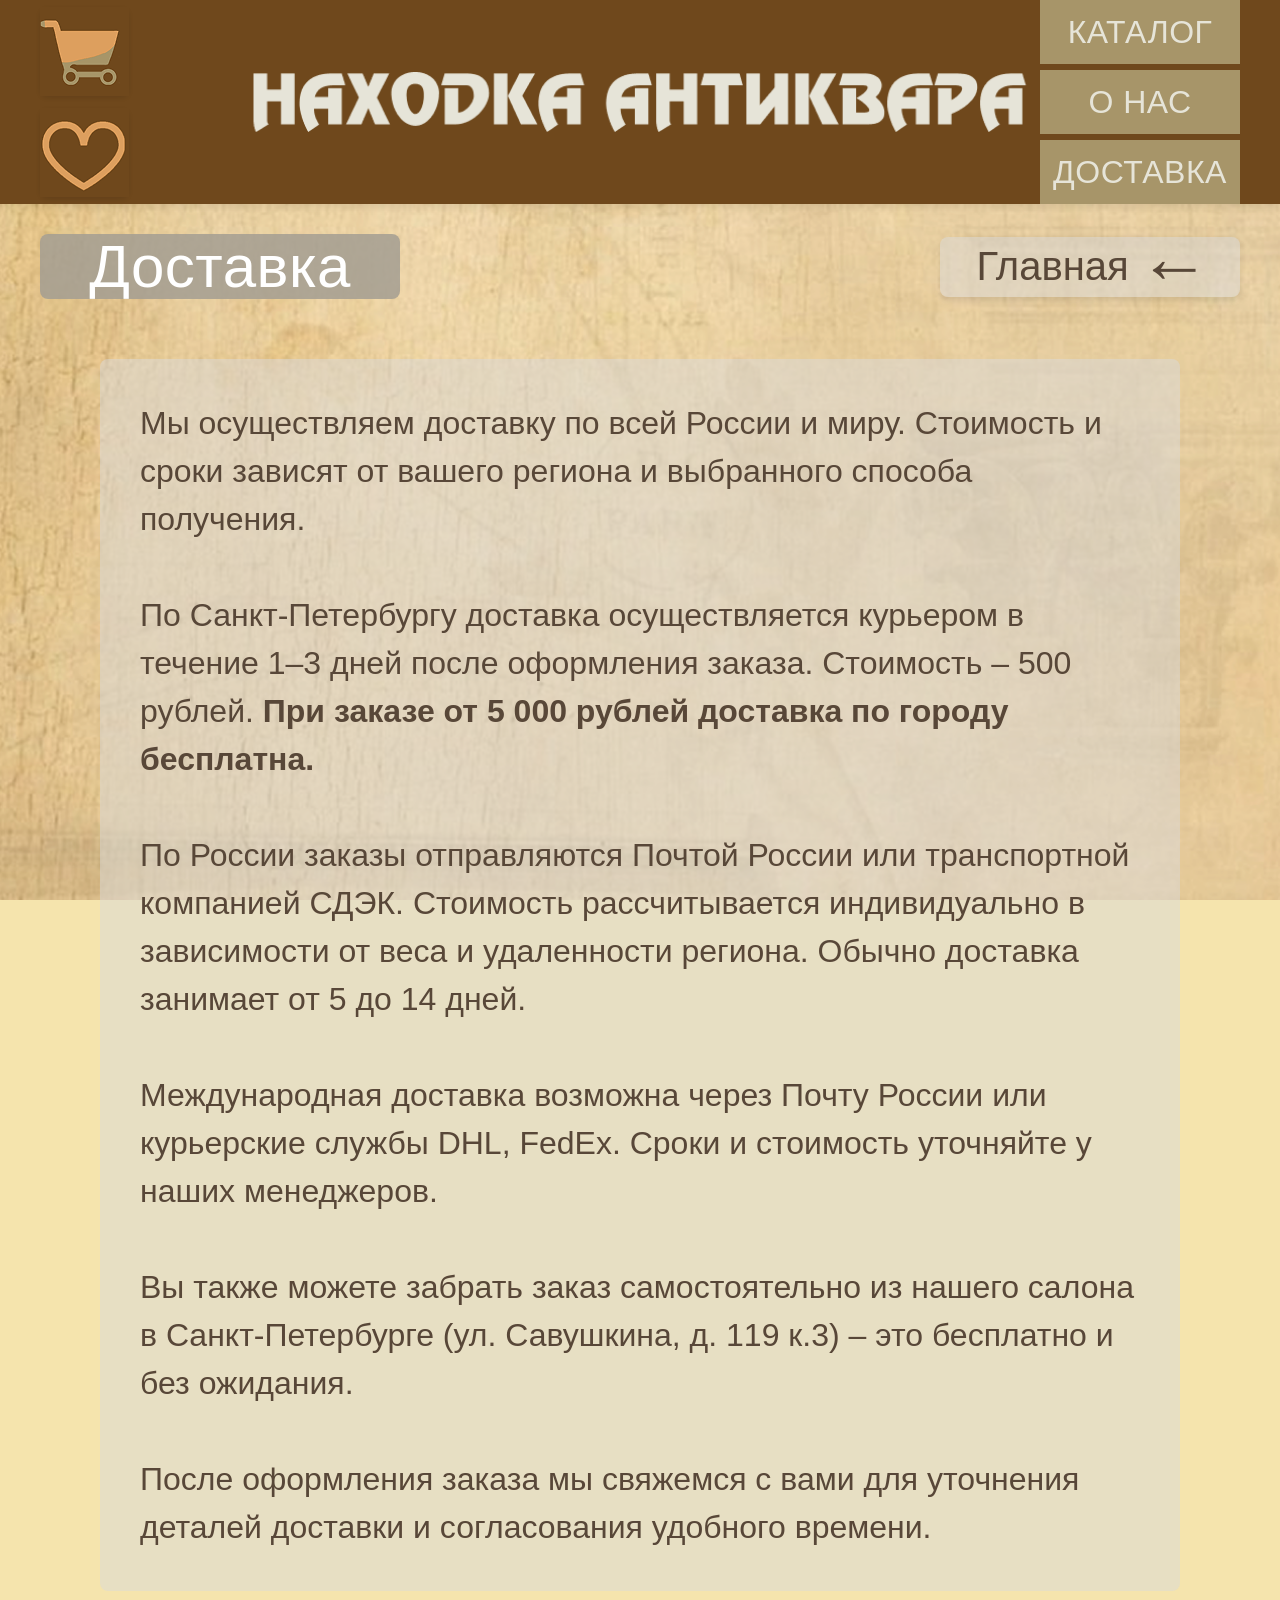
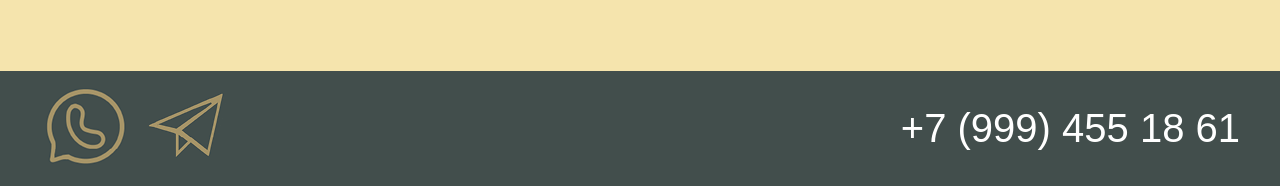
==== delivery.html @ 9cb162ad "Add files via upload" ====
<!DOCTYPE html>
<html lang="ru">
<head>
    <meta charset="UTF-8">
    <meta name="viewport" content="width=device-width, initial-scale=1.0, maximum-scale=1.0, user-scalable=yes">
    <title>Доставка</title>
    <link rel="stylesheet" href="styles.css">
</head>
<body>
    <!-- Шапка сайта -->
    <header class="header">
        <div class="left-buttons">
            <a href="cart.html" class="icon-btn" aria-label="Корзина" style="text-decoration: none;">
                <img src="images/basket.png" alt="basket">
            </a>
            <a href="favorites.html" class="icon-btn" aria-label="Избранное" style="text-decoration: none;">
                <img src="images/like.png" alt="like">
            </a>
        </div>

        <div class="logo-container">
            <img src="images/logo.png" alt="Логотип">
        </div>

       <div class="right-buttons">
    <a href="catalog.html" style="text-decoration: none;">
        <button class="text-btn">Каталог</button>
    </a>
    <a href="about.html" style="text-decoration: none;">
        <button class="text-btn">О нас</button>
    </a>
    <button class="text-btn">Доставка</button>
</div>
    </header>

    <!-- Плашка Доставка и кнопка Главная -->
    <section class="delivery-header-section">
        <div class="delivery-title-plate">
            <span class="delivery-title-text">Доставка</span>
        </div>
        <a href="index.html" class="delivery-home-button">
            <span class="delivery-home-text">Главная</span>
            <span class="delivery-home-arrow">←</span>
        </a>
    </section>

    <!-- Блок с текстом -->
    <section class="delivery-text-section">
        <div class="delivery-text-container">
            <p class="delivery-text">
                Мы осуществляем доставку по всей России и миру. Стоимость и сроки зависят от вашего региона и выбранного способа получения.<br><br>
                По Санкт-Петербургу доставка осуществляется курьером в течение 1–3 дней после оформления заказа. Стоимость – 500 рублей. <strong>При заказе от 5 000 рублей доставка по городу бесплатна.</strong><br><br>
                По России заказы отправляются Почтой России или транспортной компанией СДЭК. Стоимость рассчитывается индивидуально в зависимости от веса и удаленности региона. Обычно доставка занимает от 5 до 14 дней.<br><br>
                Международная доставка возможна через Почту России или курьерские службы DHL, FedEx. Сроки и стоимость уточняйте у наших менеджеров.<br><br>
                Вы также можете забрать заказ самостоятельно из нашего салона в Санкт-Петербурге (ул. Савушкина, д. 119 к.3) – это бесплатно и без ожидания.<br><br>
                После оформления заказа мы свяжемся с вами для уточнения деталей доставки и согласования удобного времени.
            </p>
        </div>
    </section>

    <!-- Подвал сайта -->
    <footer class="footer">
    <div class="footer-left">
        <a href="https://chat.whatsapp.com/BnHddYTeJC20vGCimjl019" target="_blank" class="footer-icon-link">
            <img src="images/Whatsapp.png" alt="WhatsApp" class="footer-icon">
        </a>
        <a href="https://t.me/+VTYAbY_cedFiZDFi" target="_blank" class="footer-icon-link">
            <img src="images/telega.png" alt="Telegram" class="footer-icon">
        </a>
    </div>
    <div class="footer-right">
        <a href="tel:+79994551861" class="phone-number" style="text-decoration: none; color: #FFFFFF;">+7 (999) 455 18 61</a>
    </div>
</footer>
</body>
</html>
---- styles.css ----
/* ===== ГЛОБАЛЬНЫЕ НАСТРОЙКИ ===== */
* {
    margin: 0;
    padding: 0;
    box-sizing: border-box;
}

body {
    margin: 0;
    min-height: 100vh;
    position: relative;
    background-color: #F5E4AD;
    display: flex;
    flex-direction: column;
    font-family: 'Century Gothic', sans-serif;
}

/* Картинка-наложение (фон с прозрачностью) */
body::after {
    content: "";
    position: fixed;
    top: 0;
    left: 0;
    width: 100%;
    height: 100%;
    background-image: url('images/background.png');
    background-repeat: no-repeat;
    background-position: center;
    background-size: cover;
    opacity: 0.85;
    pointer-events: none;
    z-index: 1;
}

/* Весь контент поверх картинки */
.header, .content, main, footer, section, nav, div {
    position: relative;
    z-index: 2;
}

/* ===== ШАПКА ===== */
.header {
    height: 204px;
    background-color: #6F481C;
    width: 100%;
    display: flex;
    align-items: center;
    justify-content: space-between;
    padding: 0 40px;
    z-index: 2;
    box-shadow: 0 2px 10px rgba(0,0,0,0.1);
}

.left-buttons {
    display: flex;
    flex-direction: column;
    gap: 12px;
    flex-shrink: 0;
}

.icon-btn {
    width: 89px;
    height: 89px;
    background-color: #6F481C;
    border: none;
    display: flex;
    align-items: center;
    justify-content: center;
    cursor: pointer;
    transition: opacity 0.2s;
    padding: 0;
}

.icon-btn:hover {
    opacity: 0.9;
}

.icon-btn img {
    width: 100%;
    height: 100%;
    object-fit: contain;
}

.logo-container {
    position: absolute;
    left: 50%;
    transform: translateX(-50%);
    width: 773px;
    height: 62px;
}

.logo-container img {
    width: 100%;
    height: 100%;
    object-fit: contain;
    display: block;
}

.right-buttons {
    display: flex;
    flex-direction: column;
    gap: 6px;
    flex-shrink: 0;
}

.text-btn {
    width: 200px;
    height: 64px;
    background-color: rgba(223, 226, 181, 0.5);
    border: none;
    display: flex;
    align-items: center;
    justify-content: center;
    font-family: 'Century Gothic', sans-serif;
    font-size: 32px;
    font-weight: 400;
    color: #E6E4D8;
    cursor: pointer;
    transition: background-color 0.2s;
    text-transform: uppercase;
    letter-spacing: 0.5px;
    line-height: 1;
    padding: 0 5px;
    white-space: nowrap;
}

.text-btn:hover {
    background-color: rgba(223, 226, 181, 0.7);
}

/* ===== КАРУСЕЛЬ ===== */
.carousel-section {
    margin-top: 183px;
    margin-bottom: 60px;
    padding: 0 40px;
    position: relative;
    z-index: 2;
}

.carousel-container {
    width: 100%;
    overflow-x: auto;
    overflow-y: hidden;
    white-space: nowrap;
    padding-bottom: 20px;
    scrollbar-width: thin;
    scrollbar-color: #584738 #D9D9D9;
}

.carousel-container::-webkit-scrollbar {
    height: 8px;
}

.carousel-container::-webkit-scrollbar-track {
    background: #D9D9D9;
    border-radius: 10px;
}

.carousel-container::-webkit-scrollbar-thumb {
    background: #584738;
    border-radius: 10px;
}

.carousel-track {
    display: inline-flex;
    gap: 30px;
}

.product-card {
    width: 599px;
    flex-shrink: 0;
    display: flex;
    flex-direction: column;
}

.product-image {
    width: 100%;
    height: 424px;
    object-fit: cover;
    display: block;
    border-radius: 8px 8px 0 0;
}

.card-title {
    font-family: 'Impact', sans-serif;
    font-size: 64px;
    color: #584738;
    margin: 20px 0 5px 0;
    text-align: center;
    font-weight: normal;
    letter-spacing: 1px;
    width: 100%;
}

.card-underline {
    width: 465px;
    height: 4px;
    background-color: #584738;
    margin: 0 auto 20px auto;
}

.card-subtitle {
    width: 531px;
    height: 44px;
    background-color: rgba(217, 217, 217, 0.5);
    display: flex;
    align-items: center;
    justify-content: center;
    margin: 0 auto;
}

.card-subtitle-text {
    font-family: 'Century Gothic', sans-serif;
    font-size: 32px;
    color: #584738;
    font-weight: 400;
    white-space: nowrap;
}

/* ===== ПЛАШКА ПОИСКА ===== */
.search-section {
    margin-top: 176px;
    margin-bottom: 60px;
    padding: 0 40px;
    position: relative;
    z-index: 2;
    display: flex;
    justify-content: center;
}

.search-container {
    width: 860px;
    height: 84px;
    background-color: rgba(217, 217, 217, 0.5);
    display: flex;
    align-items: center;
    border-radius: 8px;
}

.search-input {
    width: 100%;
    height: 100%;
    background: transparent;
    border: none;
    outline: none;
    font-family: 'Century Gothic', sans-serif;
    font-size: 52px;
    color: #584738;
    font-weight: 400;
    padding-left: 30px;
    padding-right: 20px;
}

.search-input::placeholder {
    color: #584738;
    opacity: 0.7;
    font-family: 'Century Gothic', sans-serif;
    font-size: 52px;
}

.search-input:focus {
    outline: none;
}

/* ===== ПЛАШКА КАТАЛОГ ===== */
.catalog-section {
    margin-top: 70px;
    margin-bottom: 60px;
    padding: 0 40px;
    position: relative;
    z-index: 2;
    display: flex;
    justify-content: flex-start;
    align-items: center;
    gap: 30px;
    flex-wrap: wrap;
}

.catalog-plate {
    width: 266px;
    height: 94px;
    background-color: #A49E92;
    display: flex;
    align-items: center;
    justify-content: center;
    border-radius: 8px;
     margin-left: 550px;
}

.catalog-text {
    font-family: 'Impact', sans-serif;
    font-size: 64px;
    color: #E6E4D8;
    font-weight: normal;
    letter-spacing: 0.5px;
    text-transform: uppercase;
}

/* Кнопка "Главная" */
.home-button {
    width: 300px;
    height: 60px;
    background-color: rgba(217, 217, 217, 0.5);
    display: flex;
    align-items: center;
    justify-content: center;
    border-radius: 8px;
    gap: 15px;
    padding: 0 20px;
    text-decoration: none; /* убирает подчеркивание */
    border: none; /* убирает границу */
    outline: none; /* убирает обводку */
    cursor: pointer;
    transition: all 0.3s ease;
    box-shadow: 0 4px 6px rgba(0, 0, 0, 0.1);
    margin-left: auto; /* прижимает к правому краю */
    margin-top: 0;
    color: inherit; /* наследует цвет текста */
}

.home-text {
    font-family: 'Century Gothic', sans-serif;
    font-size: 40px;
    color: #584738;
    font-weight: 400;
    white-space: nowrap;
    transition: color 0.3s ease;
}

.home-arrow {
    font-family: 'Arial', sans-serif;
    font-size: 60px;
    color: #584738;
    line-height: 1;
    font-weight: 400;
    display: inline-block;
    transform: scale(1.2);
    transition: transform 0.3s ease;
}

/* Убираем фиолетовое подчеркивание для всех состояний */
.home-button:link,
.home-button:visited,
.home-button:hover,
.home-button:active {
    text-decoration: none;
    color: inherit;
}

/* Анимация при наведении - загорается */
.home-button:hover {
    background-color: rgba(237, 237, 237, 0.8);
    transform: translateY(-2px);
    box-shadow: 0 8px 15px rgba(88, 71, 56, 0.4);
}

.home-button:hover .home-text {
    color: #4a3d30;
}

.home-button:hover .home-arrow {
    transform: scale(1.3);
}

/* Анимация при клике - увеличивается и загорается */
.home-button:active {
    transform: scale(1.05);
    background-color: rgba(247, 247, 247, 0.9);
    box-shadow: 0 0 25px rgba(88, 71, 56, 0.8);
    transition: all 0.1s ease;
}

/* ===== ПЛАШКА ФИЛЬТРЫ ===== */
.filter-section {
    margin-top: 80px;
    margin-bottom: 60px;
    width: 100%;
    position: relative;
    z-index: 2;
}

.filter-container {
    width: 100%;
    height: 85px;
    background-color: rgba(217, 217, 217, 0.5);
    display: flex;
    flex-direction: column;
    align-items: center;
    justify-content: center;
    position: relative;
}

.filter-group {
    display: flex;
    align-items: center;
    justify-content: center;
    gap: 15px;
    margin-bottom: 5px;
    flex-wrap: wrap;
}

.filter-icon {
    width: 50px;
    height: 50px;
    object-fit: contain;
}

.filter-text {
    font-family: 'Century Gothic', sans-serif;
    font-size: 60px;
    color: #584738;
    font-weight: 400;
    white-space: nowrap;
}

.filter-underline {
    width: 750px;
    height: 4px;
    background-color: #584738;
    margin-top: 5px;
}

/* ===== СЕТКА ТОВАРОВ ===== */
.products-grid-section {
    margin-top: 70px;
    margin-bottom: 60px;
    padding: 0 40px;
    position: relative;
    z-index: 2;
    max-height: 800px;
    overflow-y: auto;
    scrollbar-width: thin;
    scrollbar-color: #584738 #D9D9D9;
}

.products-grid-section::-webkit-scrollbar {
    width: 8px;
}

.products-grid-section::-webkit-scrollbar-track {
    background: #D9D9D9;
    border-radius: 10px;
}

.products-grid-section::-webkit-scrollbar-thumb {
    background: #584738;
    border-radius: 10px;
}

.products-grid {
    display: grid;
    grid-template-columns: repeat(2, 1fr);
    row-gap: 120px;
    column-gap: 100px;
    justify-items: center;
}

.product-item {
    width: 450px;
    height: 600px;
    background-color: rgba(217, 217, 217, 0.5);
    display: flex;
    flex-direction: column;
    border-radius: 8px;
    overflow: hidden;
}

.product-item-image {
    width: 100%;
    height: 340px;
    object-fit: cover;
    display: block;
}

.product-item-title {
    font-family: 'Century Gothic', sans-serif;
    font-size: 40px;
    color: #584738;
    font-weight: 400;
    text-align: center;
    margin: 20px 0 10px 0;
    padding: 0 15px;
    white-space: normal;
    word-wrap: break-word;
    overflow-wrap: break-word;
    line-height: 1.2;
}

.product-item-price {
    font-family: 'Impact', sans-serif;
    font-size: 60px;
    color: #584738;
    font-weight: 400;
    text-align: center;
    margin-top: auto;
    margin-bottom: 25px;
}

/* ===== ПОДВАЛ ===== */
.footer {
    height: 115px;
    background-color: #424E4C;
    width: 100%;
    display: flex;
    align-items: center;
    justify-content: space-between;
    padding: 0 40px;
    position: relative;
    z-index: 2;
    margin-top: auto;
}

.footer-left {
    display: flex;
    gap: 20px;
    align-items: center;
}

.footer-icon {
    width: 89px;
    height: 89px;
    object-fit: contain;
    display: block;
}

.footer-right {
    display: flex;
    align-items: center;
}

.phone-number {
    font-family: 'Century Gothic', sans-serif;
    font-size: 40px;
    font-weight: 400;
    color: #FFFFFF;
    white-space: nowrap;
}

main.content {
    flex: 1;
}

/* ===== АДАПТАЦИЯ ДЛЯ МОБИЛЬНЫХ УСТРОЙСТВ ===== */
@media screen and (max-width: 768px) {
    /* Шапка */
    .header {
        height: auto;
        flex-direction: column;
        padding: 20px;
        gap: 20px;
    }

    .left-buttons {
        flex-direction: row;
        order: 2;
        width: 100%;
        justify-content: center;
    }

    .logo-container {
        position: static;
        transform: none;
        width: 100%;
        height: auto;
        margin: 10px 0;
    }

    .logo-container img {
        max-width: 100%;
        height: auto;
    }

    .right-buttons {
        flex-direction: row;
        flex-wrap: wrap;
        justify-content: center;
        width: 100%;
        order: 3;
    }

    .text-btn {
        width: 160px;
        font-size: 24px;
    }

    /* Карусель */
    .carousel-section {
        margin-top: 40px;
        padding: 0 15px;
    }

    .product-card {
        width: 300px;
    }

    .product-image {
        height: 212px;
    }

    .card-title {
        font-size: 40px;
    }

    .card-underline {
        width: 280px;
    }

    .card-subtitle {
        width: 280px;
    }

    .card-subtitle-text {
        font-size: 20px;
    }

    /* Плашка поиска */
    .search-section {
        margin-top: 40px;
        padding: 0 15px;
    }

    .search-container {
        width: 100%;
    }

    .search-input {
        font-size: 32px;
    }

    .search-input::placeholder {
        font-size: 32px;
    }

    /* Плашка каталог */
    .catalog-section {
        flex-direction: column;
        align-items: stretch;
        padding: 0 15px;
    }

    .catalog-plate {
        width: 100%;
        margin-left: 0;
    }

    .home-button {
        width: 100%;
        margin-left: 0;
    }

    .home-text {
        font-size: 32px;
    }

    .home-arrow {
        font-size: 48px;
    }

    /* Плашка фильтры */
    .filter-section {
        margin-top: 40px;
    }

    .filter-text {
        font-size: 32px;
        white-space: normal;
        text-align: center;
    }

    .filter-underline {
        width: 90%;
    }

    /* Сетка товаров */
    .products-grid-section {
        padding: 0 15px;
    }

    .products-grid {
        grid-template-columns: 1fr;
        row-gap: 60px;
        column-gap: 0;
    }

    .product-item {
        width: 100%;
        max-width: 450px;
        height: auto;
        min-height: 500px;
    }

    .product-item-title {
        font-size: 32px;
    }

    .product-item-price {
        font-size: 48px;
    }

    /* Подвал */
    .footer {
        height: auto;
        flex-direction: column;
        padding: 20px;
        gap: 20px;
    }

    .footer-left {
        justify-content: center;
    }

    .footer-right {
        width: 100%;
        justify-content: center;
    }

    .phone-number {
        font-size: 32px;
    }
}

/* Дополнительная адаптация для очень маленьких экранов */
@media screen and (max-width: 480px) {
    .text-btn {
        width: 130px;
        font-size: 20px;
        height: 50px;
    }

    .search-input {
        font-size: 24px;
    }

    .search-input::placeholder {
        font-size: 24px;
    }

    .catalog-text {
        font-size: 48px;
    }

    .filter-text {
        font-size: 24px;
    }

    .filter-icon {
        width: 40px;
        height: 40px;
    }

    .product-item-title {
        font-size: 24px;
    }

    .product-item-price {
        font-size: 40px;
    }

    .footer-icon {
        width: 60px;
        height: 60px;
    }

    .phone-number {
        font-size: 24px;
    }
}



/* ===== ГЛАВНАЯ СТРАНИЦА ===== */
.hero-text-section {
    margin-top: 70px;
    margin-bottom: 60px;
    padding: 0 40px;
    position: relative;
    z-index: 2;
    display: flex;
    justify-content: center;
    align-items: center;
    text-align: center;
}

.typing-text {
    font-family: 'Impact', sans-serif;
    font-size: 42px;
    color: #663636;
    font-weight: normal;
    letter-spacing: 1px;
    max-width: 1000px;
    margin: 0 auto;
    white-space: nowrap;
    overflow: hidden;
    animation: typing 3.5s steps(40, end);
}

/* Анимация печатающегося текста */
@keyframes typing {
    from { width: 0; }
    to { width: 100%; }
}

/* ===== КАРТИНКА НА ВСЮ ШИРИНУ ===== */
.full-width-image-section {
    margin-top: 30px;
    margin-bottom: 60px;
    width: 100%;
    position: relative;
    z-index: 2;
}

.full-width-image {
    width: 100%;
    height: auto;
    display: block;
    object-fit: cover;
}

/* ===== ПЛАШКА ПРЕИМУЩЕСТВА ===== */
.advantages-tag-section {
    margin-top: 50px;
    margin-bottom: 60px;
    padding: 0 40px;
    position: relative;
    z-index: 2;
    display: flex;
    justify-content: center;
}

.advantages-tag {
    width: 300px;
    height: 90px;
    background-color: #AAA396;
    display: flex;
    align-items: center;
    justify-content: center;
    border-radius: 8px;
}

.advantages-tag-text {
    font-family: 'Impact', sans-serif;
    font-size: 40px;
    color: #584738;
    font-weight: normal;
    letter-spacing: 0.5px;
}

/* ===== БЛОК ПРЕИМУЩЕСТВ ===== */
.advantages-section {
    margin-top: 50px;
    margin-bottom: 60px;
    padding: 0 40px;
    position: relative;
    z-index: 2;
    display: flex;
    flex-direction: column;
    align-items: center;
}

.advantages-row {
    display: flex;
    justify-content: center;
    gap: 150px;
    margin-bottom: 30px;
    flex-wrap: wrap;
}

.second-row {
    margin-top: 30px;
}

.advantage-item {
    width: 300px;
    display: flex;
    flex-direction: column;
    align-items: center;
    text-align: center;
}

.advantage-image-wrapper {
    width: 141px;
    height: 141px;
    margin-bottom: 20px;
    overflow: hidden;
    border-radius: 50%;
}

.advantage-image {
    width: 100%;
    height: 100%;
    object-fit: cover;
    transition: transform 0.3s ease, filter 0.3s ease, box-shadow 0.3s ease;
}

.advantage-image:hover {
    transform: scale(1.1);
    filter: brightness(1.1);
    box-shadow: 0 0 20px rgba(88, 71, 56, 0.5);
}

.advantage-title {
    font-family: 'Century Gothic', sans-serif;
    font-size: 32px;
    color: #000000;
    font-weight: 700;
    margin-bottom: 15px;
    text-align: center;
    width: 100%;
}

.advantage-text {
    font-family: 'Century Gothic', sans-serif;
    font-size: 24px;
    color: #000000;
    font-weight: 400;
    line-height: 1.4;
    text-align: center;
    width: 100%;
    word-wrap: break-word;
    overflow-wrap: break-word;
}

/* ===== КНОПКА АВТОРИЗАЦИИ ===== */
.auth-button-section {
    margin-top: 60px;
    margin-bottom: 60px;
    padding: 0 40px;
    position: relative;
    z-index: 2;
    display: flex;
    justify-content: center;
}

.auth-button {
    width: 785px;
    height: 110px;
    background-color: #AAA396;
    display: flex;
    align-items: center;
    justify-content: center;
    border-radius: 8px;
    cursor: pointer;
    transition: all 0.3s ease;
    box-shadow: 0 4px 6px rgba(0, 0, 0, 0.1);
}

.auth-button:hover {
    background-color: #b8b09f;
    transform: translateY(-2px);
    box-shadow: 0 8px 15px rgba(88, 71, 56, 0.4);
}

.auth-button:active {
    transform: scale(1.05);
    background-color: #c5bcab;
    box-shadow: 0 0 25px rgba(88, 71, 56, 0.8);
    transition: all 0.1s ease;
}

.auth-button-text {
    font-family: 'Impact', sans-serif;
    font-size: 60px;
    color: #584738;
    font-weight: normal;
    letter-spacing: 0.5px;
    transition: color 0.3s ease;
}

.auth-button:hover .auth-button-text {
    color: #4a3d30;
}

/* ===== БЛОК С КАРТОЙ И КОНТАКТАМИ ===== */
.map-contact-section {
    margin-top: 60px;
    margin-bottom: 60px;
    padding: 0 40px;
    position: relative;
    z-index: 2;
    display: flex;
    justify-content: center;
}

.map-contact-container {
    width: 1174px;
    height: 511px;
    background-color: #663636;
    display: flex;
    border-radius: 8px;
    overflow: hidden;
}

.contact-info {
    flex: 1;
    padding: 40px 0 40px 10px;
    display: flex;
    flex-direction: column;
    justify-content: space-between;
}

.contact-item {
    display: flex;
    align-items: center;
    gap: 25px;
}

.contact-icon {
    width: 120px;
    height: 120px;
    object-fit: contain;
    transition: all 0.3s ease;
}

.contact-icon:hover {
    transform: scale(1.1);
    filter: brightness(1.2);
    cursor: pointer;
}

.contact-text-block {
    display: flex;
    flex-direction: column;
}

.contact-title {
    font-family: 'Century Gothic', sans-serif;
    font-size: 32px;
    color: #FFF9F2;
    font-weight: 700;
    margin-bottom: 5px;
}

.contact-text {
    font-family: 'Century Gothic', sans-serif;
    font-size: 24px;
    color: #FFF9F2;
    font-weight: 400;
    line-height: 1.3;
}

.map-container {
    width: 50%;
    height: 100%;
}

.map-image {
    width: 100%;
    height: 100%;
    object-fit: cover;
    display: block;
}
/* ===== МОДАЛЬНОЕ ОКНО ФИЛЬТРОВ ===== */
.filters-modal {
    position: fixed;
    top: 0;
    left: 0;
    width: 100%;
    height: 100%;
    background-color: transparent;
    z-index: 1000;
    visibility: hidden; /* скрыто по умолчанию */
}

.filters-modal.show {
    visibility: visible; /* видимо когда открыто */
}

.filters-modal-content {
    position: fixed;
    top: 0;
    left: -100%;
    width: 100%;
    max-width: 1200px;
    height: 100%;
    background-color: rgba(244, 235, 220, 0.85);
    overflow-y: auto;
    transition: left 0.6s cubic-bezier(0.4, 0, 0.2, 1);
    box-shadow: 2px 0 10px rgba(0, 0, 0, 0.3);
    scrollbar-width: none;
    -ms-overflow-style: none;
}

.filters-modal-content::-webkit-scrollbar {
    display: none;
}

.filters-modal.show .filters-modal-content {
    left: 0;
}

.filters-modal.closing .filters-modal-content {
    left: -100%;
    transition: left 0.6s cubic-bezier(0.4, 0, 0.2, 1);
}

/* Шапка модального окна */
.filters-modal-header {
    height: 120px;
    background-color: #4E4331;
    display: flex;
    align-items: center;
    justify-content: space-between;
    padding: 0 40px;
    position: sticky;
    top: 0;
    z-index: 10;
}

.filters-modal-header-center {
    position: absolute;
    left: 50%;
    transform: translateX(-50%);
    display: flex;
    align-items: center;
    gap: 20px;
}

.filters-modal-icon {
    width: 76px;
    height: 66px;
    object-fit: contain;
}

.filters-modal-title-wrapper {
    display: flex;
    flex-direction: column;
    align-items: center;
}

.filters-modal-title {
    font-family: 'Century Gothic', sans-serif;
    font-size: 64px;
    color: #FFFFFF;
    font-weight: 400;
    margin: 0;
    padding: 0;
    white-space: nowrap;
}

.filters-modal-underline {
    width: 100%;
    height: 3px;
    background-color: #FFFFFF;
    margin-top: 5px;
}

.filters-modal-close {
    width: 80px;
    height: 76px;
    background: transparent;
    border: none;
    cursor: pointer;
    display: flex;
    align-items: center;
    justify-content: center;
    transition: transform 0.3s ease;
    margin-left: auto;
}

.filters-modal-close:hover {
    transform: scale(1.1);
}

.filters-modal-close .close-icon {
    font-size: 48px;
    color: #FFFFFF;
    font-weight: 300;
}

/* Основной контент */
.filters-modal-main {
    padding: 40px 120px;
}

.filters-modal-list {
    display: flex;
    flex-direction: column;
    gap: 65px;
}

.filters-modal-item {
    width: 100%;
}

.filters-modal-item-header {
    display: flex;
    justify-content: space-between;
    align-items: center;
    cursor: pointer;
    margin-bottom: 25px;
}

.filters-modal-item-title {
    font-family: 'Century Gothic', sans-serif;
    font-size: 48px;
    color: #000000;
    font-weight: 400;
}

.filters-modal-arrow {
    font-size: 32px;
    color: #000000;
    transition: transform 0.3s ease;
}

.filters-modal-arrow.open {
    transform: rotate(180deg);
}

.filters-modal-underline-item {
    width: 100%;
    height: 2px;
    background-color: #000000;
    margin-bottom: 25px;
}

.filters-modal-dropdown {
    max-height: 0;
    overflow: hidden;
    transition: max-height 0.5s ease-out;
    padding-left: 20px;
}

.filters-modal-dropdown.open {
    max-height: 500px;
    transition: max-height 0.5s ease-in;
}

.filters-modal-dropdown label {
    display: block;
    font-family: 'Century Gothic', sans-serif;
    font-size: 24px;
    color: #4E4331;
    margin-bottom: 12px;
    cursor: pointer;
}

.filters-modal-dropdown input[type="checkbox"] {
    width: 20px;
    height: 20px;
    margin-right: 12px;
    cursor: pointer;
    accent-color: #A47642;
}

.materials-modal-grid,
.colors-modal-grid,
.countries-modal-grid {
    display: grid;
    grid-template-columns: repeat(auto-fill, minmax(200px, 1fr));
    gap: 10px 20px;
}

/* Ползунки */
.price-range-modal {
    padding: 20px 0;
}

.price-inputs-modal {
    display: flex;
    align-items: center;
    gap: 15px;
    margin-bottom: 30px;
}

.price-inputs-modal input {
    width: 200px;
    height: 50px;
    border: 1px solid #4E4331;
    border-radius: 8px;
    padding: 0 15px;
    font-family: 'Century Gothic', sans-serif;
    font-size: 24px;
    color: #4E4331;
    background-color: rgba(78, 67, 49, 0.1);
    outline: none;
}

.price-inputs-modal input::placeholder {
    color: rgba(78, 67, 49, 0.5);
}

.price-inputs-modal span {
    font-size: 32px;
    color: #4E4331;
}

.slider-container-modal {
    position: relative;
    width: 100%;
    height: 40px;
    margin: 20px 0;
}

.slider-container-modal input {
    position: absolute;
    width: 100%;
    height: 4px;
    background: transparent;
    pointer-events: none;
    -webkit-appearance: none;
    appearance: none;
}

.slider-container-modal input::-webkit-slider-thumb {
    pointer-events: auto;
    width: 20px;
    height: 20px;
    border-radius: 50%;
    background-color: #A47642;
    border: 2px solid #F4EBDC;
    cursor: pointer;
    -webkit-appearance: none;
    appearance: none;
}

.slider-track-modal {
    position: absolute;
    width: 100%;
    height: 4px;
    background-color: #ddd;
    border-radius: 2px;
    top: 50%;
    transform: translateY(-50%);
}

/* Подвал */
.filters-modal-footer {
    height: 120px;
    background-color: #435258;
    display: flex;
    align-items: center;
    justify-content: flex-end;
    padding: 0 120px;
    position: sticky;
    bottom: 0;
}

.filters-modal-apply {
    width: 310px;
    height: 80px;
    background-color: #A47642;
    border: 2px solid #F4EBDC;
    border-radius: 8px;
    font-family: 'Century Gothic', sans-serif;
    font-size: 45px;
    color: #F4EBDC;
    font-weight: 400;
    cursor: pointer;
    transition: all 0.3s ease;
}

.filters-modal-apply:hover {
    background-color: #b88642;
    transform: translateY(-2px);
    box-shadow: 0 4px 12px rgba(0, 0, 0, 0.2);
}

.filters-modal-apply:active {
    transform: scale(0.98);
}

/* ===== АДАПТАЦИЯ ДЛЯ МОБИЛЬНЫХ УСТРОЙСТВ ===== */
@media screen and (max-width: 1200px) {
    .advantages-row {
        gap: 100px;
    }
}

@media screen and (max-width: 768px) {
    /* ===== ШАПКА ===== */
    .header {
        height: auto;
        flex-direction: column;
        padding: 20px;
        gap: 20px;
    }

    .left-buttons {
        flex-direction: row;
        order: 2;
        width: 100%;
        justify-content: center;
    }

    .logo-container {
        position: static;
        transform: none;
        width: 100%;
        height: auto;
        margin: 10px 0;
    }

    .logo-container img {
        max-width: 100%;
        height: auto;
    }

    .right-buttons {
        flex-direction: row;
        flex-wrap: wrap;
        justify-content: center;
        width: 100%;
        order: 3;
    }

    .text-btn {
        width: 160px;
        font-size: 24px;
    }

    /* ===== КАРУСЕЛЬ ===== */
    .carousel-section {
        margin-top: 40px;
        padding: 0 15px;
    }

    .product-card {
        width: 300px;
    }

    .product-image {
        height: 212px;
    }

    .card-title {
        font-size: 40px;
    }

    .card-underline {
        width: 280px;
    }

    .card-subtitle {
        width: 280px;
    }

    .card-subtitle-text {
        font-size: 20px;
    }

    /* ===== ПЛАШКА ПОИСКА ===== */
    .search-section {
        margin-top: 40px;
        padding: 0 15px;
    }

    .search-container {
        width: 100%;
    }

    .search-input {
        font-size: 32px;
    }

    .search-input::placeholder {
        font-size: 32px;
    }

    /* ===== ПЛАШКА КАТАЛОГ ===== */
    .catalog-section {
        flex-direction: column;
        align-items: stretch;
        padding: 0 15px;
    }

    .catalog-plate {
        width: 100%;
        margin-left: 0;
    }

    .home-button {
        width: 100%;
        margin-left: 0;
    }

    .home-text {
        font-size: 32px;
    }

    .home-arrow {
        font-size: 48px;
    }

    /* ===== ПЛАШКА ФИЛЬТРЫ ===== */
    .filter-section {
        margin-top: 40px;
    }

    .filter-text {
        font-size: 32px;
        white-space: normal;
        text-align: center;
    }

    .filter-underline {
        width: 90%;
    }

    /* ===== СЕТКА ТОВАРОВ ===== */
    .products-grid-section {
        padding: 0 15px;
    }

    .products-grid {
        grid-template-columns: 1fr;
        row-gap: 60px;
        column-gap: 0;
    }

    .product-item {
        width: 100%;
        max-width: 450px;
        height: auto;
        min-height: 500px;
    }

    .product-item-title {
        font-size: 32px;
    }

    .product-item-price {
        font-size: 48px;
    }

    /* ===== ПОДВАЛ ===== */
    .footer {
        height: auto;
        flex-direction: column;
        padding: 20px;
        gap: 20px;
    }

    .footer-left {
        justify-content: center;
    }

    .footer-right {
        width: 100%;
        justify-content: center;
    }

    .phone-number {
        font-size: 32px;
    }

    /* ===== ГЛАВНАЯ СТРАНИЦА ===== */
    .hero-text-section {
        padding: 0 20px;
    }

    .typing-text {
        font-size: 32px;
        white-space: normal;
        animation: none;
    }

    .full-width-image-section {
        margin-top: 30px;
        margin-bottom: 40px;
    }

    .advantages-tag-section {
        padding: 0 20px;
    }

    .advantages-section {
        padding: 0 20px;
    }

    .advantages-row {
        gap: 40px;
        flex-direction: column;
        align-items: center;
    }

    .second-row {
        margin-top: 0;
    }

    .advantage-item {
        width: 100%;
        max-width: 400px;
    }

    .advantage-title {
        font-size: 28px;
    }

    .advantage-text {
        font-size: 20px;
    }

    /* ===== КНОПКА АВТОРИЗАЦИИ ===== */
    .auth-button-section {
        padding: 0 20px;
    }

    .auth-button {
        width: 100%;
        height: 80px;
    }

    .auth-button-text {
        font-size: 40px;
    }

    /* ===== БЛОК С КАРТОЙ ===== */
    .map-contact-section {
        padding: 0 20px;
    }

    .map-contact-container {
        flex-direction: column;
        height: auto;
    }

    .contact-info {
        padding: 30px;
        gap: 25px;
    }

    .contact-item {
        flex-direction: column;
        text-align: center;
        gap: 15px;
    }

    .contact-icon {
        width: 100px;
        height: 100px;
    }

    .map-container {
        width: 100%;
        height: 300px;
    }

    .contact-title {
        font-size: 28px;
    }

    .contact-text {
        font-size: 20px;
    }

    /* ===== МОДАЛЬНОЕ ОКНО ФИЛЬТРОВ ===== */
    .filters-modal-content {
        max-width: 100%;
        left: -100%;
    }

    .filters-modal-header {
        height: 80px;
        padding: 0 20px;
    }

    .filters-modal-header-center {
        gap: 10px;
    }

    .filters-modal-icon {
        width: 40px;
        height: 35px;
    }

    .filters-modal-title {
        font-size: 28px;
        white-space: nowrap;
    }

    .filters-modal-underline {
        width: 100%;
        margin-top: 3px;
    }

    .filters-modal-close {
        width: 50px;
        height: 50px;
    }

    .filters-modal-close .close-icon {
        font-size: 32px;
    }

    .filters-modal-main {
        padding: 20px 20px;
    }

    .filters-modal-list {
        gap: 30px;
    }

    .filters-modal-item-title {
        font-size: 28px;
    }

    .filters-modal-arrow {
        font-size: 24px;
    }

    .filters-modal-dropdown label {
        font-size: 18px;
    }

    .materials-modal-grid,
    .colors-modal-grid,
    .countries-modal-grid {
        grid-template-columns: repeat(auto-fill, minmax(140px, 1fr));
        gap: 8px 12px;
    }

    .price-inputs-modal {
        gap: 10px;
        margin-bottom: 20px;
        flex-wrap: wrap;
    }

    .price-inputs-modal input {
        width: 120px;
        height: 40px;
        font-size: 18px;
        padding: 0 10px;
    }

    .price-inputs-modal span {
        font-size: 24px;
    }

    .slider-container-modal {
        height: 30px;
        margin: 10px 0;
    }

    .slider-container-modal input::-webkit-slider-thumb {
        width: 16px;
        height: 16px;
    }

    .filters-modal-footer {
        height: 80px;
        padding: 0 20px;
    }

    .filters-modal-apply {
        width: 200px;
        height: 55px;
        font-size: 28px;
    }
}

@media screen and (max-width: 480px) {
    /* ===== ОБЩИЕ ===== */
    .text-btn {
        width: 130px;
        font-size: 20px;
        height: 50px;
    }

    .search-input {
        font-size: 24px;
    }

    .search-input::placeholder {
        font-size: 24px;
    }

    .catalog-text {
        font-size: 48px;
    }

    .filter-text {
        font-size: 24px;
    }

    .filter-icon {
        width: 40px;
        height: 40px;
    }

    .product-item-title {
        font-size: 24px;
    }

    .product-item-price {
        font-size: 40px;
    }

    .footer-icon {
        width: 60px;
        height: 60px;
    }

    .phone-number {
        font-size: 24px;
    }

    /* ===== ГЛАВНАЯ СТРАНИЦА ===== */
    .auth-button {
        height: 70px;
    }

    .auth-button-text {
        font-size: 32px;
    }

    .advantage-title {
        font-size: 24px;
    }

    .advantage-text {
        font-size: 18px;
    }

    .contact-title {
        font-size: 24px;
    }

    .contact-text {
        font-size: 18px;
    }

    /* ===== МОДАЛЬНОЕ ОКНО ===== */
    .filters-modal-header {
        height: 70px;
    }

    .filters-modal-icon {
        width: 32px;
        height: 28px;
    }

    .filters-modal-title {
        font-size: 22px;
    }

    .filters-modal-close {
        width: 40px;
        height: 40px;
    }

    .filters-modal-close .close-icon {
        font-size: 24px;
    }

    .filters-modal-item-title {
        font-size: 22px;
    }

    .filters-modal-arrow {
        font-size: 20px;
    }

    .filters-modal-dropdown label {
        font-size: 16px;
    }

    .materials-modal-grid,
    .colors-modal-grid,
    .countries-modal-grid {
        grid-template-columns: repeat(auto-fill, minmax(110px, 1fr));
    }

    .price-inputs-modal input {
        width: 100px;
        font-size: 16px;
    }

    .filters-modal-apply {
        width: 160px;
        height: 48px;
        font-size: 22px;
    }
}
/* ===== МОДАЛЬНОЕ ОКНО АВТОРИЗАЦИИ ===== */
.auth-modal {
    position: fixed;
    top: 0;
    left: 0;
    width: 100%;
    height: 100%;
    background-color: transparent;
    z-index: 1001;
    visibility: hidden;
}

.auth-modal.show {
    visibility: visible;
}

.auth-modal-content {
    position: fixed;
    top: 0;
    left: -100%;
    width: 100%;
    height: 100%;
    display: flex;
    align-items: center;
    justify-content: center;
    transition: left 0.6s cubic-bezier(0.4, 0, 0.2, 1);
}

.auth-modal.show .auth-modal-content {
    left: 0;
}

.auth-modal.closing .auth-modal-content {
    left: -100%;
    transition: left 0.6s cubic-bezier(0.4, 0, 0.2, 1);
}

/* Внешний фон (полностью прозрачный) */
.auth-modal-outer {
    width: 100%;
    height: 100%;
    background-color: transparent;
    display: flex;
    align-items: center;
    justify-content: center;
}

/* Внутреннее окно (прозрачное 85%) */
.auth-modal-inner {
    width: 910px;
    height: 570px;
    background-color: rgba(255, 255, 255, 0.85);
    border-radius: 8px;
    display: flex;
    flex-direction: column;
    align-items: center;
    padding: 10px;
    box-shadow: 0 4px 20px rgba(0, 0, 0, 0.15);
    position: relative;
}

/* Крестик закрытия */
.auth-modal-close {
    position: absolute;
    top: 45px;
    right: 30px;
    width: 60px;
    height: 60px;
    background: transparent;
    border: none;
    cursor: pointer;
    display: flex;
    align-items: center;
    justify-content: center;
    transition: transform 0.3s ease;
    z-index: 10;
}
.auth-modal-close:hover {
    transform: scale(1.1);
}

.auth-close-icon {
    font-size: 56px;
    color: #584738;
    font-weight: 400;
    line-height: 1;
}
.auth-modal-close:hover {
    transform: scale(1.1);
}

.auth-close-icon {
    font-size: 40px;
    color: #584738;
    font-weight: 300;
}

/* Верхняя плашка AAA396 (тоже с прозрачностью) */
.auth-modal-header {
    width: calc(100% - 20px);
    background-color: rgba(170, 163, 150, 0.9);
    border-radius: 8px;
    display: flex;
    align-items: center;
    justify-content: center;
    padding: 15px 0;
    margin-top: 20px;
}

.auth-modal-title {
    font-family: 'Impact', sans-serif;
    font-size: 48px;
    color: #584738;
    font-weight: normal;
    letter-spacing: 0.5px;
}

/* Поля ввода */
.auth-input-wrapper {
    width: 100%;
    max-width: 600px;
    margin-top: 50px;
}

.auth-input-wrapper:first-of-type {
    margin-top: 50px;
}

.auth-input {
    width: 100%;
    height: 70px;
    background-color: rgba(206, 193, 168, 0.9);
    border: none;
    border-radius: 8px;
    padding: 0 25px;
    font-family: 'Century Gothic', sans-serif;
    font-size: 32px;
    color: #FFFFFF;
    outline: none;
    transition: all 0.3s ease;
}

.auth-input::placeholder {
    color: rgba(255, 255, 255, 0.7);
    font-family: 'Century Gothic', sans-serif;
    font-size: 32px;
}

.auth-input:focus {
    background-color: rgba(206, 193, 168, 1);
    box-shadow: 0 0 8px rgba(88, 71, 56, 0.3);
}

/* Кнопка Вход */
.auth-button-wrapper {
    margin-top: 60px;
}

.auth-submit-btn {
    width: 450px;
    height: 100px;
    background-color: rgba(170, 163, 150, 0.9);
    border: none;
    border-radius: 8px;
    font-family: 'Century Gothic', sans-serif;
    font-size: 32px;
    color: #FFFFFF;
    cursor: pointer;
    transition: all 0.3s ease;
    box-shadow: 0 4px 6px rgba(0, 0, 0, 0.1);
}

/* Анимация при наведении */
.auth-submit-btn:hover {
    background-color: rgba(170, 163, 150, 1);
    transform: translateY(-2px);
    box-shadow: 0 8px 15px rgba(88, 71, 56, 0.4);
}

/* Анимация при клике */
.auth-submit-btn:active {
    transform: scale(1.05);
    background-color: rgba(170, 163, 150, 1);
    box-shadow: 0 0 25px rgba(88, 71, 56, 0.8);
    transition: all 0.1s ease;
}

/* Адаптация для мобильных */
@media screen and (max-width: 768px) {
    .auth-modal-outer {
        padding: 20px;
    }
    
    .auth-modal-inner {
        width: 100%;
        height: auto;
        min-height: 500px;
        padding: 15px;
    }
    
    .auth-modal-close {
        width: 40px;
        height: 40px;
        top: 10px;
        right: 15px;
    }
    
    .auth-close-icon {
        font-size: 32px;
    }
    
    .auth-modal-header {
        width: 100%;
        margin-top: 15px;
    }
    
    .auth-modal-title {
        font-size: 36px;
    }
    
    .auth-input-wrapper {
        max-width: 100%;
        margin-top: 30px;
    }
    
    .auth-input {
        height: 55px;
        font-size: 24px;
    }
    
    .auth-input::placeholder {
        font-size: 24px;
    }
    
    .auth-submit-btn {
        width: 100%;
        max-width: 350px;
        height: 80px;
        font-size: 28px;
    }
    
    .auth-button-wrapper {
        margin-top: 40px;
    }
}

@media screen and (max-width: 480px) {
    .auth-modal-title {
        font-size: 28px;
    }
    
    .auth-input {
        height: 50px;
        font-size: 20px;
    }
    
    .auth-input::placeholder {
        font-size: 20px;
    }
    
    .auth-submit-btn {
        height: 70px;
        font-size: 24px;
    }
    
    .auth-close-icon {
        font-size: 28px;
    }
}

/* ===== СТРАНИЦА ИЗБРАННОЕ ===== */
.favorites-header-section {
    margin-top: 30px;
    margin-bottom: 60px;
    padding: 0 40px;
    position: relative;
    z-index: 2;
    display: flex;
    justify-content: space-between;
    align-items: center;
    gap: 30px;
    flex-wrap: wrap;
}

.favorites-title-plate {
    width: 360px;
    height: 65px;
    background-color: rgba(164, 158, 146, 0.85);
    display: flex;
    align-items: center;
    justify-content: center;
    border-radius: 8px;
}

.favorites-title-text {
    font-family: 'Impact', sans-serif;
    font-size: 60px;
    color: #FFFFFF;
    font-weight: normal;
    letter-spacing: 0.5px;
}

/* Кнопка Главная */
.favorites-home-button {
    width: 300px;
    height: 60px;
    background-color: rgba(217, 217, 217, 0.5);
    display: flex;
    align-items: center;
    justify-content: center;
    border-radius: 8px;
    gap: 15px;
    padding: 0 20px;
    text-decoration: none;
    border: none;
    outline: none;
    cursor: pointer;
    transition: all 0.3s ease;
    box-shadow: 0 4px 6px rgba(0, 0, 0, 0.1);
    color: inherit;
}

.favorites-home-text {
    font-family: 'Century Gothic', sans-serif;
    font-size: 40px;
    color: #584738;
    font-weight: 400;
    white-space: nowrap;
    transition: color 0.3s ease;
}

.favorites-home-arrow {
    font-family: 'Arial', sans-serif;
    font-size: 60px;
    color: #584738;
    line-height: 1;
    font-weight: 400;
    display: inline-block;
    transform: scale(1.2);
    transition: transform 0.3s ease;
}

.favorites-home-button:hover {
    background-color: rgba(237, 237, 237, 0.8);
    transform: translateY(-2px);
    box-shadow: 0 8px 15px rgba(88, 71, 56, 0.4);
}

.favorites-home-button:hover .favorites-home-text {
    color: #4a3d30;
}

.favorites-home-button:hover .favorites-home-arrow {
    transform: scale(1.3);
}

.favorites-home-button:active {
    transform: scale(1.05);
    background-color: rgba(247, 247, 247, 0.9);
    box-shadow: 0 0 25px rgba(88, 71, 56, 0.8);
    transition: all 0.1s ease;
}

/* Карусель избранного */
.favorites-carousel-section {
    margin-bottom: 60px;
    padding: 0 40px;
    position: relative;
    z-index: 2;
}

.favorites-carousel-container {
    width: 100%;
    overflow-x: auto;
    overflow-y: hidden;
    white-space: nowrap;
    padding-bottom: 20px;
    scrollbar-width: thin;
    scrollbar-color: #584738 #D9D9D9;
}

.favorites-carousel-container::-webkit-scrollbar {
    height: 8px;
}

.favorites-carousel-container::-webkit-scrollbar-track {
    background: #D9D9D9;
    border-radius: 10px;
}

.favorites-carousel-container::-webkit-scrollbar-thumb {
    background: #584738;
    border-radius: 10px;
}

.favorites-carousel-track {
    display: inline-flex;
    gap: 30px;
}

/* Карточка товара */
.favorites-product-card {
    width: 360px;
    flex-shrink: 0;
    background-color: rgba(179, 179, 179, 0.5);
    border-radius: 8px;
    padding: 10px;
    display: flex;
    flex-direction: column;
}

.favorites-product-image {
    width: 100%;
    height: 223px;
    object-fit: cover;
    display: block;
    border-radius: 8px;
}

.favorites-product-price {
    font-family: 'Century Gothic', sans-serif;
    font-size: 24px;
    color: #000000;
    font-weight: 400;
    margin-top: 20px;
    text-align: left;
}

.favorites-product-description {
    font-family: 'Century Gothic', sans-serif;
    font-size: 16px;
    color: #000000;
    font-weight: 400;
    margin-top: 20px;
    background-color: rgba(105, 105, 105, 0.5);
    padding: 12px 10px;
    border-radius: 8px;
    line-height: 1.4;
    min-height: 80px;
    word-wrap: break-word;
    white-space: normal;
    overflow-wrap: break-word;
}

.favorites-product-actions {
    display: flex;
    align-items: center;
    justify-content: space-between;
    margin-top: 30px;
    gap: 10px;
    width: 100%;
}

.favorites-cart-btn {
    width: 150px;
    height: 32px;
    background-color: rgba(142, 71, 0, 0.65);
    border: none;
    border-radius: 16px;
    font-family: 'Century Gothic', sans-serif;
    font-size: 20px;
    color: #FFFFFF;
    font-weight: 400;
    cursor: pointer;
    transition: all 0.3s ease;
}

.favorites-cart-btn:hover {
    background-color: rgba(142, 71, 0, 0.85);
    transform: translateY(-2px);
}

.favorites-cart-btn:active {
    transform: scale(0.98);
}

.favorites-like-btn {
    width: 47px;
    height: 47px;
    background-color: transparent;
    border: none;
    border-radius: 50%;
    cursor: pointer;
    display: flex;
    align-items: center;
    justify-content: center;
    transition: transform 0.3s ease;
    flex-shrink: 0;
    padding: 0;
    opacity: 0.85;
}

.favorites-like-btn:hover {
    transform: scale(1.1);
}

.favorites-like-btn:active {
    transform: scale(0.95);
}

.favorites-like-icon {
    width: 47px;
    height: 47px;
    object-fit: contain;
    border-radius: 50%;
}
/* Стили для ссылки-кнопки избранного */
.icon-btn {
    width: 89px;
    height: 89px;
    background-color: #6F481C;
    border: none;
    display: flex;
    align-items: center;
    justify-content: center;
    cursor: pointer;
    transition: all 0.3s ease;
    padding: 0;
    text-decoration: none;
    border-radius: 8px;
    box-shadow: 0 2px 5px rgba(0, 0, 0, 0.1);
}

.icon-btn:hover {
    opacity: 0.9;
    transform: scale(1.05); /* увеличивается на 5% */
    background-color: #8a5c2a; /* светлее исходного #6F481C */
    box-shadow: 0 4px 12px rgba(88, 71, 56, 0.4); /* свечение */
}

.icon-btn:active {
    transform: scale(0.98); /* немного уменьшается при клике */
    transition: all 0.1s ease;
}

.icon-btn img {
    width: 100%;
    height: 100%;
    object-fit: contain;
}

/* Адаптация для мобильных */
@media screen and (max-width: 768px) {
    .favorites-header-section {
        padding: 0 15px;
        flex-direction: column;
        align-items: stretch;
    }
    
    .favorites-title-plate {
        width: 100%;
    }
    
    .favorites-title-text {
        font-size: 48px;
    }
    
    .favorites-home-button {
        width: 100%;
    }
    
    .favorites-home-text {
        font-size: 32px;
    }
    
    .favorites-home-arrow {
        font-size: 48px;
    }
    
    .favorites-carousel-section {
        padding: 0 15px;
    }
    
    .favorites-product-card {
        width: 280px;
    }
    
    .favorites-product-image {
        height: 173px;
    }
    
    .favorites-product-price {
        font-size: 20px;
    }
    
    .favorites-product-description {
        font-size: 14px;
    }
    
    .favorites-cart-btn {
        width: 120px;
        height: 30px;
        font-size: 16px;
    }
    
    .favorites-like-icon {
        width: 40px;
        height: 40px;
    }
    
    .favorites-like-btn {
        width: 40px;
        height: 40px;
    }
}
/* ===== СТРАНИЦА КОРЗИНЫ ===== */
.cart-header-section {
    margin-top: 30px;
    margin-bottom: 60px;
    padding: 0 40px;
    position: relative;
    z-index: 2;
    display: flex;
    justify-content: space-between;
    align-items: center;
    gap: 30px;
    flex-wrap: wrap;
}

.cart-title-plate {
    width: 360px;
    height: 65px;
    background-color: rgba(164, 158, 146, 0.85);
    display: flex;
    align-items: center;
    justify-content: center;
    border-radius: 8px;
}

.cart-title-text {
    font-family: 'Impact', sans-serif;
    font-size: 60px;
    color: #FFFFFF;
    font-weight: normal;
    letter-spacing: 0.5px;
}

/* Кнопка Главная */
.cart-home-button {
    width: 300px;
    height: 60px;
    background-color: rgba(217, 217, 217, 0.5);
    display: flex;
    align-items: center;
    justify-content: center;
    border-radius: 8px;
    gap: 15px;
    padding: 0 20px;
    text-decoration: none;
    border: none;
    outline: none;
    cursor: pointer;
    transition: all 0.3s ease;
    box-shadow: 0 4px 6px rgba(0, 0, 0, 0.1);
    color: inherit;
}

.cart-home-text {
    font-family: 'Century Gothic', sans-serif;
    font-size: 40px;
    color: #584738;
    font-weight: 400;
    white-space: nowrap;
    transition: color 0.3s ease;
}

.cart-home-arrow {
    font-family: 'Arial', sans-serif;
    font-size: 60px;
    color: #584738;
    line-height: 1;
    font-weight: 400;
    display: inline-block;
    transform: scale(1.2);
    transition: transform 0.3s ease;
}

.cart-home-button:hover {
    background-color: rgba(237, 237, 237, 0.8);
    transform: translateY(-2px);
    box-shadow: 0 8px 15px rgba(88, 71, 56, 0.4);
}

.cart-home-button:hover .cart-home-text {
    color: #4a3d30;
}

.cart-home-button:hover .cart-home-arrow {
    transform: scale(1.3);
}

.cart-home-button:active {
    transform: scale(1.05);
    background-color: rgba(247, 247, 247, 0.9);
    box-shadow: 0 0 25px rgba(88, 71, 56, 0.8);
    transition: all 0.1s ease;
}

/* Карусель корзины */
.cart-carousel-section {
    margin-bottom: 60px;
    padding: 0 40px;
    position: relative;
    z-index: 2;
}

.cart-carousel-container {
    width: 100%;
    overflow-x: auto;
    overflow-y: hidden;
    white-space: nowrap;
    padding-bottom: 20px;
    scrollbar-width: thin;
    scrollbar-color: #584738 #D9D9D9;
}

.cart-carousel-container::-webkit-scrollbar {
    height: 8px;
}

.cart-carousel-container::-webkit-scrollbar-track {
    background: #D9D9D9;
    border-radius: 10px;
}

.cart-carousel-container::-webkit-scrollbar-thumb {
    background: #584738;
    border-radius: 10px;
}

.cart-carousel-track {
    display: inline-flex;
    gap: 90px;
}

/* Карточка товара в корзине */
.cart-product-card {
    width: 580px;
    flex-shrink: 0;
    background-color: rgba(217, 217, 217, 0.5);
    border-radius: 8px;
    padding: 10px;
    display: flex;
    align-items: center;
    position: relative;
    gap: 15px;
}

.cart-product-image {
    width: 120px;
    height: 120px;
    object-fit: cover;
    display: block;
    border-radius: 8px;
    flex-shrink: 0;
}

.cart-product-info {
    flex: 1;
    display: flex;
    flex-direction: column;
    justify-content: center;
    gap: 10px;
    min-width: 0; /* важно для переноса текста */
}

.cart-product-title {
    font-family: 'Century Gothic', sans-serif;
    font-size: 18px;
    color: #584738;
    font-weight: 400;
    line-height: 1.4;
    word-wrap: break-word;
    white-space: normal;
    overflow-wrap: break-word;
    max-width: 280px;
}

.cart-product-price {
    font-family: 'Century Gothic', sans-serif;
    font-size: 24px;
    color: #6F481C;
    font-weight: 700;
}

.cart-product-remove {
    position: static;
    width: 40px;
    height: 40px;
    background: rgba(0, 0, 0, 0.6);
    border: none;
    border-radius: 50%;
    cursor: pointer;
    display: flex;
    align-items: center;
    justify-content: center;
    transition: all 0.2s ease;
    flex-shrink: 0;
}

.cart-product-remove:hover {
    background: rgba(0, 0, 0, 0.8);
    transform: scale(1.05);
}

.cart-product-remove:active {
    transform: scale(0.95);
}

.cart-remove-icon {
    width: 20px;
    height: 20px;
    object-fit: contain;
    filter: brightness(0) invert(1);
}
@media screen and (max-width: 768px) {
    .cart-product-card {
        width: 100%;
        min-width: 280px;
        flex-wrap: wrap;
    }
    
    .cart-product-image {
        width: 80px;
        height: 80px;
    }
    
    .cart-product-title {
        font-size: 14px;
        max-width: 180px;
    }
    
    .cart-product-price {
        font-size: 18px;
    }
}
/* Блок итогов */
.cart-summary-section {
    margin: 40px 0 80px 0;
    padding: 0 40px;
    position: relative;
    z-index: 2;
    display: flex;
    justify-content: space-between;
    align-items: flex-start;
    flex-wrap: wrap;
    gap: 40px;
}

.cart-summary-lines {
    flex: 1;
    max-width: 500px;
}

.cart-summary-row {
    display: flex;
    justify-content: space-between;
    align-items: center;
    margin-bottom: 20px;
}

.cart-summary-label {
    font-family: 'Century Gothic', sans-serif;
    font-size: 32px;
    color: #584738;
    font-weight: 400;
}

.cart-summary-value {
    font-family: 'Century Gothic', sans-serif;
    font-size: 32px;
    color: #584738;
    font-weight: 400;
}

.cart-summary-row.total .cart-summary-label,
.cart-summary-row.total .cart-summary-value {
    font-weight: 700;
}

.cart-checkout-btn {
    width: 461px;
    height: 56px;
    background-color: rgba(51, 51, 51, 0.8);
    border: none;
    border-radius: 28px;
    font-family: 'Century Gothic', sans-serif;
    font-size: 32px;
    font-weight: 700;
    color: #FFFFFF;
    cursor: pointer;
    transition: all 0.3s ease;
    box-shadow: 0 2px 5px rgba(0, 0, 0, 0.1);
}

.cart-checkout-btn:hover {
    background-color: rgba(51, 51, 51, 1);
    transform: translateY(-2px);
    box-shadow: 0 4px 12px rgba(0, 0, 0, 0.2);
}

.cart-checkout-btn:active {
    transform: scale(0.98);
    transition: all 0.1s ease;
}

/* Адаптация для мобильных */
@media screen and (max-width: 768px) {
    .cart-header-section {
        padding: 0 15px;
        flex-direction: column;
        align-items: stretch;
    }
    
    .cart-title-plate {
        width: 100%;
    }
    
    .cart-title-text {
        font-size: 48px;
    }
    
    .cart-home-button {
        width: 100%;
    }
    
    .cart-home-text {
        font-size: 32px;
    }
    
    .cart-home-arrow {
        font-size: 48px;
    }
    
    .cart-carousel-section {
        padding: 0 15px;
    }
    
    .cart-carousel-track {
        gap: 30px;
    }
    
    .cart-product-card {
        width: 320px;
        flex-direction: column;
        align-items: stretch;
    }
    
    .cart-product-image {
        width: 100%;
        height: 200px;
    }
    
    .cart-product-info {
        height: auto;
        padding: 15px;
    }
    
    .cart-product-title {
        font-size: 18px;
        max-width: 100%;
        margin-bottom: 10px;
    }
    
    .cart-product-price {
        font-size: 24px;
    }
    
    .cart-product-remove {
        bottom: 10px;
        right: 10px;
        width: 40px;
        height: 40px;
    }
    
    .cart-remove-icon {
        width: 25px;
        height: 25px;
    }
    
    .cart-summary-section {
        padding: 0 15px;
        flex-direction: column;
    }
    
    .cart-summary-lines {
        width: 100%;
    }
    
    .cart-summary-label,
    .cart-summary-value {
        font-size: 24px;
    }
    
    .cart-checkout-btn {
        width: 100%;
        height: 50px;
        font-size: 24px;
    }
}

@media screen and (max-width: 480px) {
    .cart-product-title {
        font-size: 16px;
    }
    
    .cart-product-price {
        font-size: 20px;
    }
    
    .cart-summary-label,
    .cart-summary-value {
        font-size: 20px;
    }
    
    .cart-checkout-btn {
        font-size: 20px;
    }
}
/* ===== СТРАНИЦА О НАС ===== */
.about-header-section {
    margin-top: 30px;
    margin-bottom: 60px;
    padding: 0 40px;
    position: relative;
    z-index: 2;
    display: flex;
    justify-content: space-between;
    align-items: center;
    gap: 30px;
    flex-wrap: wrap;
}

.about-title-plate {
    width: 360px;
    height: 65px;
    background-color: rgba(164, 158, 146, 0.85);
    display: flex;
    align-items: center;
    justify-content: center;
    border-radius: 8px;
}

.about-title-text {
    font-family: 'Impact', sans-serif;
    font-size: 60px;
    color: #FFFFFF;
    font-weight: normal;
    letter-spacing: 0.5px;
}

/* Кнопка Главная */
.about-home-button {
    width: 300px;
    height: 60px;
    background-color: rgba(217, 217, 217, 0.5);
    display: flex;
    align-items: center;
    justify-content: center;
    border-radius: 8px;
    gap: 15px;
    padding: 0 20px;
    text-decoration: none;
    border: none;
    outline: none;
    cursor: pointer;
    transition: all 0.3s ease;
    box-shadow: 0 4px 6px rgba(0, 0, 0, 0.1);
    color: inherit;
}

.about-home-text {
    font-family: 'Century Gothic', sans-serif;
    font-size: 40px;
    color: #584738;
    font-weight: 400;
    white-space: nowrap;
    transition: color 0.3s ease;
}

.about-home-arrow {
    font-family: 'Arial', sans-serif;
    font-size: 60px;
    color: #584738;
    line-height: 1;
    font-weight: 400;
    display: inline-block;
    transform: scale(1.2);
    transition: transform 0.3s ease;
}

.about-home-button:hover {
    background-color: rgba(237, 237, 237, 0.8);
    transform: translateY(-2px);
    box-shadow: 0 8px 15px rgba(88, 71, 56, 0.4);
}

.about-home-button:hover .about-home-text {
    color: #4a3d30;
}

.about-home-button:hover .about-home-arrow {
    transform: scale(1.3);
}

.about-home-button:active {
    transform: scale(1.05);
    background-color: rgba(247, 247, 247, 0.9);
    box-shadow: 0 0 25px rgba(88, 71, 56, 0.8);
    transition: all 0.1s ease;
}

/* Блок с текстом */
.about-text-section {
    margin-bottom: 80px;
    padding: 0 40px;
    position: relative;
    z-index: 2;
    display: flex;
    justify-content: center;
}

.about-text-container {
    width: 1080px;
    background-color: rgba(217, 217, 217, 0.5);
    border-radius: 8px;
    padding: 40px;
}

.about-text {
    font-family: 'Century Gothic', sans-serif;
    font-size: 32px;
    color: #584738;
    font-weight: 400;
    line-height: 1.5;
    margin: 0;
    word-wrap: break-word;
    white-space: normal;
    overflow-wrap: break-word;
}

/* Адаптация для мобильных */
@media screen and (max-width: 768px) {
    .about-header-section {
        padding: 0 15px;
        flex-direction: column;
        align-items: stretch;
    }
    
    .about-title-plate {
        width: 100%;
    }
    
    .about-title-text {
        font-size: 48px;
    }
    
    .about-home-button {
        width: 100%;
    }
    
    .about-home-text {
        font-size: 32px;
    }
    
    .about-home-arrow {
        font-size: 48px;
    }
    
    .about-text-section {
        padding: 0 15px;
    }
    
    .about-text-container {
        width: 100%;
        padding: 25px;
    }
    
    .about-text {
        font-size: 22px;
    }
}

@media screen and (max-width: 480px) {
    .about-text {
        font-size: 18px;
    }
    
    .about-text-container {
        padding: 20px;
    }
}
/* ===== СТРАНИЦА ДОСТАВКА ===== */
.delivery-header-section {
    margin-top: 30px;
    margin-bottom: 60px;
    padding: 0 40px;
    position: relative;
    z-index: 2;
    display: flex;
    justify-content: space-between;
    align-items: center;
    gap: 30px;
    flex-wrap: wrap;
}

.delivery-title-plate {
    width: 360px;
    height: 65px;
    background-color: rgba(164, 158, 146, 0.85);
    display: flex;
    align-items: center;
    justify-content: center;
    border-radius: 8px;
}

.delivery-title-text {
    font-family: 'Impact', sans-serif;
    font-size: 60px;
    color: #FFFFFF;
    font-weight: normal;
    letter-spacing: 0.5px;
}

/* Кнопка Главная */
.delivery-home-button {
    width: 300px;
    height: 60px;
    background-color: rgba(217, 217, 217, 0.5);
    display: flex;
    align-items: center;
    justify-content: center;
    border-radius: 8px;
    gap: 15px;
    padding: 0 20px;
    text-decoration: none;
    border: none;
    outline: none;
    cursor: pointer;
    transition: all 0.3s ease;
    box-shadow: 0 4px 6px rgba(0, 0, 0, 0.1);
    color: inherit;
}

.delivery-home-text {
    font-family: 'Century Gothic', sans-serif;
    font-size: 40px;
    color: #584738;
    font-weight: 400;
    white-space: nowrap;
    transition: color 0.3s ease;
}

.delivery-home-arrow {
    font-family: 'Arial', sans-serif;
    font-size: 60px;
    color: #584738;
    line-height: 1;
    font-weight: 400;
    display: inline-block;
    transform: scale(1.2);
    transition: transform 0.3s ease;
}

.delivery-home-button:hover {
    background-color: rgba(237, 237, 237, 0.8);
    transform: translateY(-2px);
    box-shadow: 0 8px 15px rgba(88, 71, 56, 0.4);
}

.delivery-home-button:hover .delivery-home-text {
    color: #4a3d30;
}

.delivery-home-button:hover .delivery-home-arrow {
    transform: scale(1.3);
}

.delivery-home-button:active {
    transform: scale(1.05);
    background-color: rgba(247, 247, 247, 0.9);
    box-shadow: 0 0 25px rgba(88, 71, 56, 0.8);
    transition: all 0.1s ease;
}

/* Блок с текстом */
.delivery-text-section {
    margin-bottom: 80px;
    padding: 0 40px;
    position: relative;
    z-index: 2;
    display: flex;
    justify-content: center;
}

.delivery-text-container {
    width: 1080px;
    background-color: rgba(217, 217, 217, 0.5);
    border-radius: 8px;
    padding: 40px;
}

.delivery-text {
    font-family: 'Century Gothic', sans-serif;
    font-size: 32px;
    color: #584738;
    font-weight: 400;
    line-height: 1.5;
    margin: 0;
    word-wrap: break-word;
    white-space: normal;
    overflow-wrap: break-word;
}

/* Адаптация для мобильных */
@media screen and (max-width: 768px) {
    .delivery-header-section {
        padding: 0 15px;
        flex-direction: column;
        align-items: stretch;
    }
    
    .delivery-title-plate {
        width: 100%;
    }
    
    .delivery-title-text {
        font-size: 48px;
    }
    
    .delivery-home-button {
        width: 100%;
    }
    
    .delivery-home-text {
        font-size: 32px;
    }
    
    .delivery-home-arrow {
        font-size: 48px;
    }
    
    .delivery-text-section {
        padding: 0 15px;
    }
    
    .delivery-text-container {
        width: 100%;
        padding: 25px;
    }
    
    .delivery-text {
        font-size: 22px;
    }
}

@media screen and (max-width: 480px) {
    .delivery-text {
        font-size: 18px;
    }
    
    .delivery-text-container {
        padding: 20px;
    }
}
/* Стили для ссылок с иконками в подвале */
.footer-icon-link {
    text-decoration: none;
    display: inline-block;
    transition: all 0.3s ease;
}

.footer-icon-link:hover {
    transform: scale(1.1);
    opacity: 0.9;
}
.product-image {
    width: 100%;
    height: 424px;
    object-fit: cover;
}


/* ===== ПОЛНОСТЬЮ КАРТОЧКА ТОВАРА С КНОПКАМИ ===== */
.product-item {
    width: 450px;
    min-height: 600px; /* вместо height используйте min-height */
    height: auto; /* автоматическая высота */
    background-color: rgba(217, 217, 217, 0.5);
    display: flex;
    flex-direction: column;
    border-radius: 8px;
    overflow: hidden;
}
.product-item-image {
    width: 100%;
    height: 340px;
    object-fit: cover;
    display: block;
}

.product-item-title {
    font-family: 'Century Gothic', sans-serif;
    font-size: 40px;
    color: #584738;
    font-weight: 400;
    text-align: center;
    margin: 20px 0 10px 0;
    padding: 0 15px;
    white-space: normal;
    word-wrap: break-word;
    overflow-wrap: break-word;
    line-height: 1.2;
}

.product-item-price {
    font-family: 'Impact', sans-serif;
    font-size: 60px;
    color: #584738;
    font-weight: 400;
    text-align: center;
    margin: 0 0 10px 0;
}

.product-item-actions {
    display: flex;
    align-items: center;
    justify-content: space-between;
    margin-top: auto;
    padding: 10px 15px 20px 15px;
    gap: 15px;
    width: 100%;
}

.product-item-cart {
    flex: 1;
    height: 45px;
    background-color: rgba(142, 71, 0, 0.65);
    border: none;
    border-radius: 25px;
    font-family: 'Century Gothic', sans-serif;
    font-size: 18px;
    font-weight: 600;
    color: #FFFFFF;
    cursor: pointer;
    transition: all 0.3s ease;
}

.product-item-cart:hover {
    background-color: rgba(142, 71, 0, 0.85);
    transform: scale(1.02);
}

.product-item-cart:active {
    transform: scale(0.98);
}

.product-item-like {
    width: 45px;
    height: 45px;
    background: transparent;
    border: none;
    border-radius: 50%;
    cursor: pointer;
    display: flex;
    align-items: center;
    justify-content: center;
    transition: transform 0.3s ease;
    flex-shrink: 0;
    padding: 0;
}

.product-item-like:hover {
    transform: scale(1.1);
}

.product-item-like:active {
    transform: scale(0.95);
}

.like-icon {
    width: 45px;
    height: 45px;
    object-fit: cover;
    border-radius: 50%;
    display: block;
    opacity: 0.7;
    transition: opacity 0.3s ease;
    filter: none;
}

.product-item-like:active .like-icon {
    opacity: 1;
    filter: none;
}

.product-item-like.active .like-icon {
    opacity: 1;
    filter: none;
}

.products-grid-section {
    margin-top: 70px;
    margin-bottom: 60px;
    padding: 0 40px;
    position: relative;
    z-index: 2;
    max-height: 2000px; 
    overflow-y: auto;
    scrollbar-width: thin;
    scrollbar-color: #584738 #D9D9D9;
}
.cart-item-quantity {
    display: flex;
    align-items: center;
    gap: 10px;
    margin: 0 15px;
}

.cart-item-quantity button {
    width: 30px;
    height: 30px;
    background: rgba(0, 0, 0, 0.6);
    border: none;
    border-radius: 50%;
    color: white;
    font-size: 18px;
    cursor: pointer;
}

.cart-item-quantity span {
    font-size: 18px;
    font-weight: bold;
    min-width: 30px;
    text-align: center;
}
.cart-item-quantity {
    opacity: 0;
    visibility: visible;
}
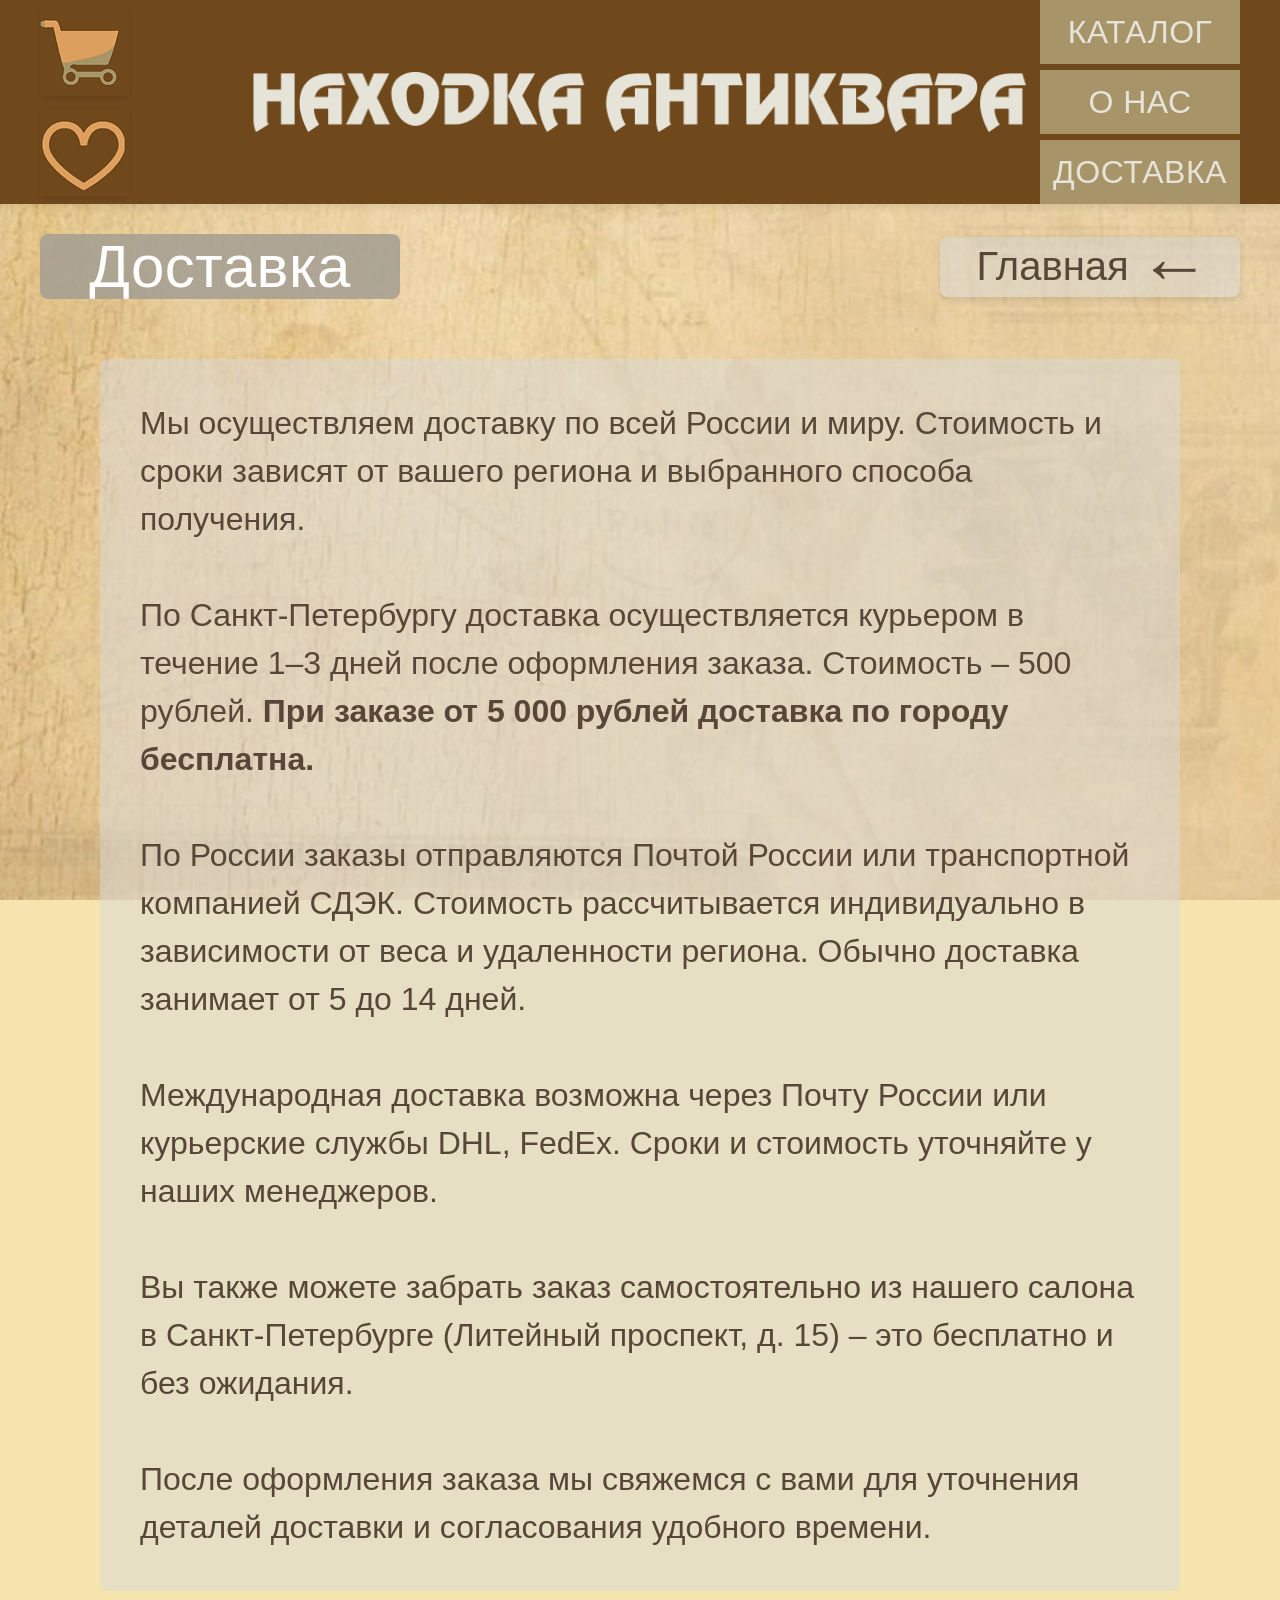
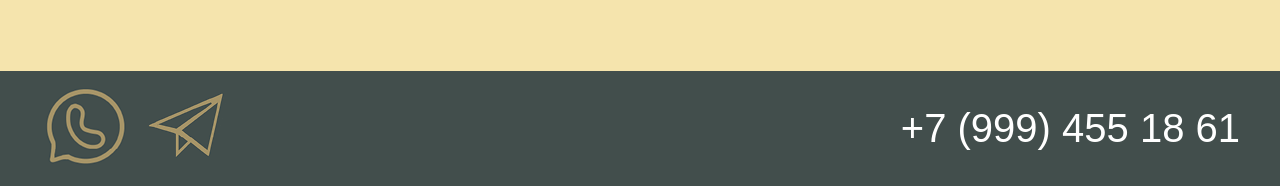
==== commit 9816fda1: "Add files via upload" ====
--- a/delivery.html
+++ b/delivery.html
@@ -52,7 +52,7 @@
                 По Санкт-Петербургу доставка осуществляется курьером в течение 1–3 дней после оформления заказа. Стоимость – 500 рублей. <strong>При заказе от 5 000 рублей доставка по городу бесплатна.</strong><br><br>
                 По России заказы отправляются Почтой России или транспортной компанией СДЭК. Стоимость рассчитывается индивидуально в зависимости от веса и удаленности региона. Обычно доставка занимает от 5 до 14 дней.<br><br>
                 Международная доставка возможна через Почту России или курьерские службы DHL, FedEx. Сроки и стоимость уточняйте у наших менеджеров.<br><br>
-                Вы также можете забрать заказ самостоятельно из нашего салона в Санкт-Петербурге (ул. Савушкина, д. 119 к.3) – это бесплатно и без ожидания.<br><br>
+                Вы также можете забрать заказ самостоятельно из нашего салона в Санкт-Петербурге (Литейный проспект, д. 15) – это бесплатно и без ожидания.<br><br>
                 После оформления заказа мы свяжемся с вами для уточнения деталей доставки и согласования удобного времени.
             </p>
         </div>
